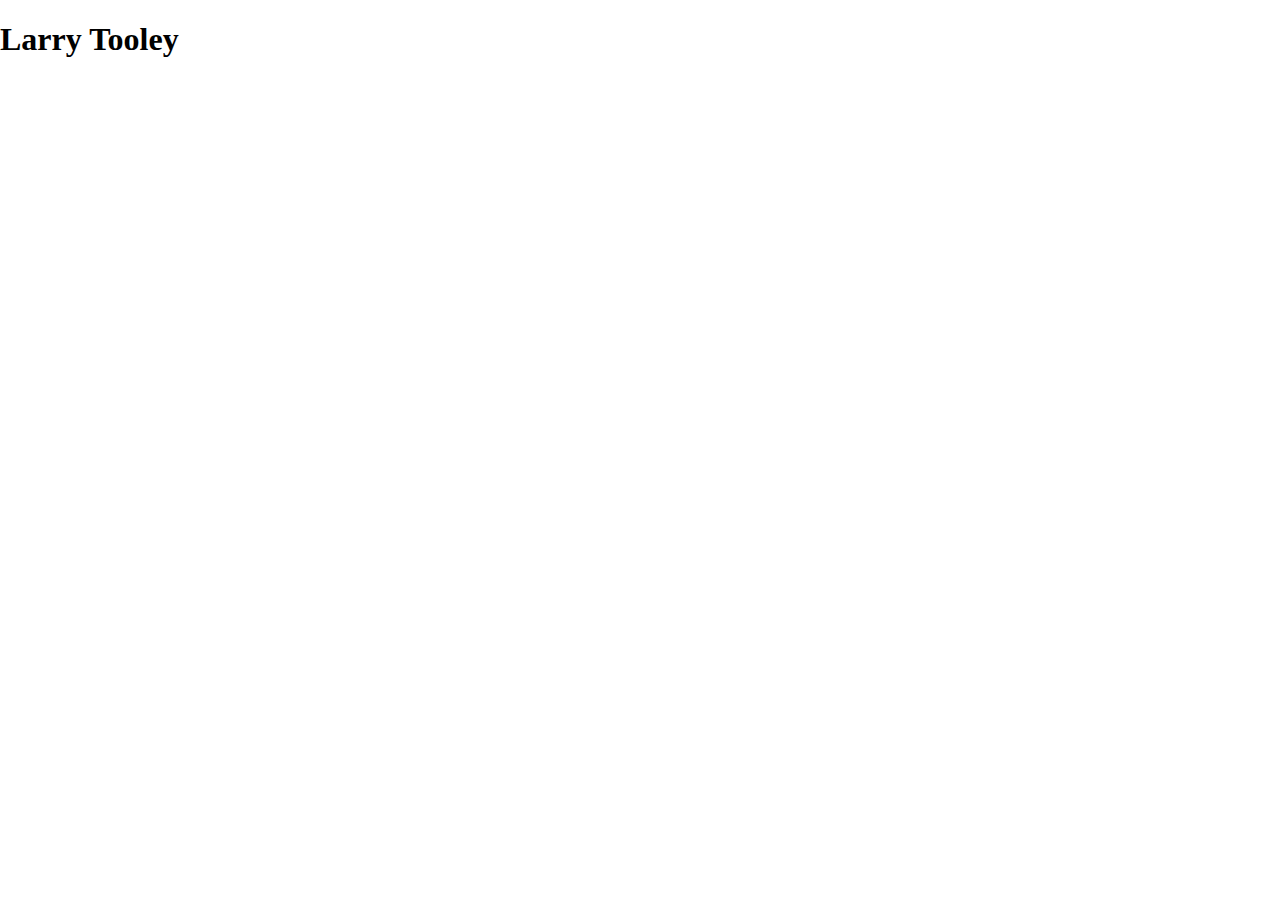
==== about.html @ 92db9edd "completes setup" ====
<!DOCTYPE html>
<html lang="en">
<head>
    <meta charset="UTF-8">
    <meta name="viewport" content="width=device-width, initial-scale=1.0">
    <meta http-equiv="X-UA-Compatible" content="ie=edge">
    <link rel="stylesheet" href="style.css">
    <title>About</title>
</head>
<body>
   <h1>Larry Tooley</h1> 
</body>
</html>
---- style.css ----
*,
*::before,
*::after {
    box-sizing: border-box;
}

body {
    margin: 0;
    padding: 0;
}
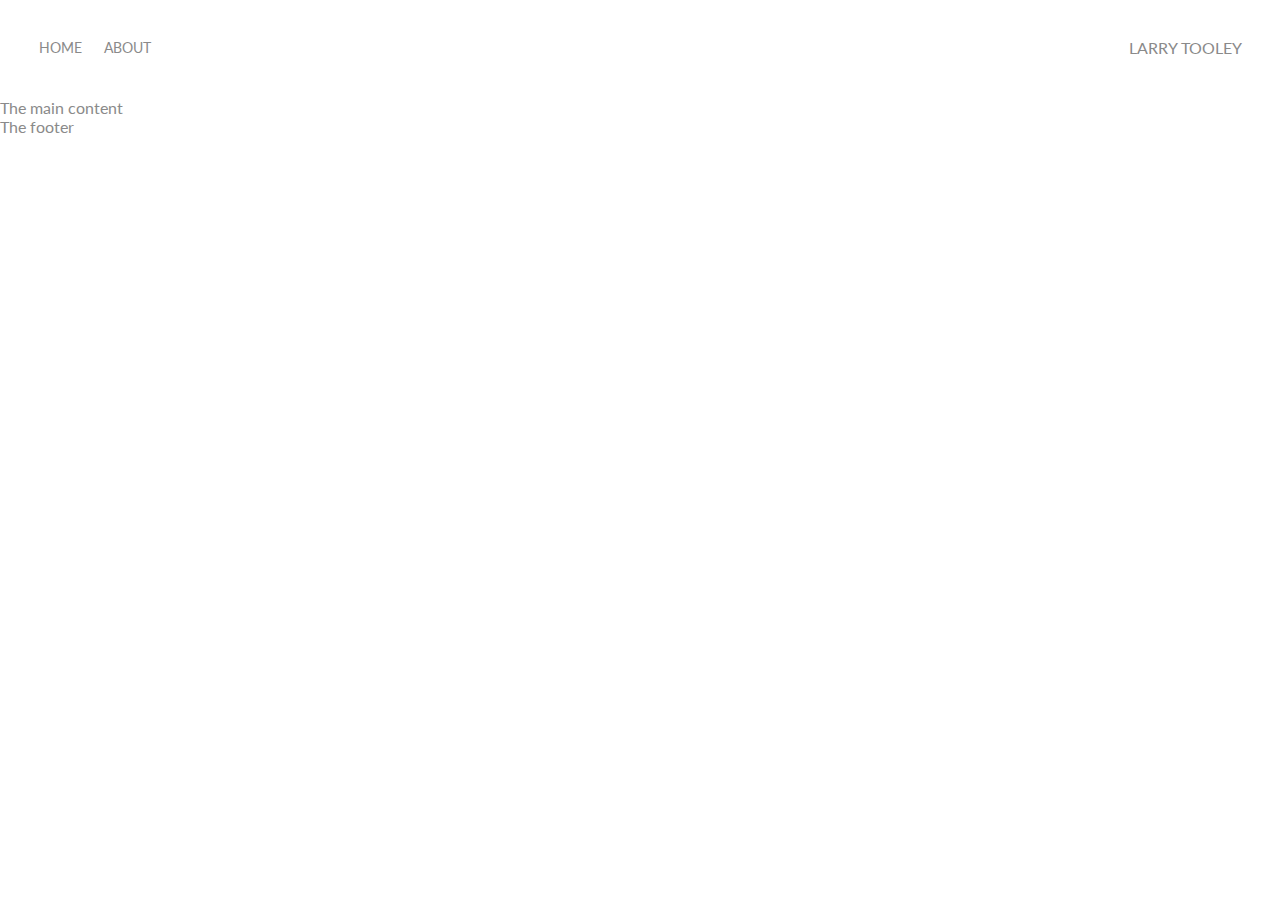
==== commit b2f2197e: "nav complete" ====
--- a/about.html
+++ b/about.html
@@ -1,13 +1,40 @@
 <!DOCTYPE html>
 <html lang="en">
+
 <head>
     <meta charset="UTF-8">
     <meta name="viewport" content="width=device-width, initial-scale=1.0">
     <meta http-equiv="X-UA-Compatible" content="ie=edge">
+    <link href="https://fonts.googleapis.com/css?family=Lato" rel="stylesheet">
     <link rel="stylesheet" href="style.css">
     <title>About</title>
 </head>
+
 <body>
-   <h1>Larry Tooley</h1> 
+    <div class="container">
+        <nav>
+            <div class="nav-links">
+                <div class="nav-link">
+                    <a href="./">Home</a>
+                </div>
+                <div class="nav-link">
+                    <a href="./about.html">About</a>
+                </div>
+            </div>
+            <div class="name">
+                <div class="brand">
+                    <div>Larry Tooley</div>
+                </div>
+            </div>
+        </nav>
+        <main>
+            The main content
+        </main>
+        <footer>
+            The footer
+        </footer>
+    </div>
+    <script src="./script.js"></script>
 </body>
+
 </html>--- a/style.css
+++ b/style.css
@@ -1,10 +1,52 @@
 *,
 *::before,
 *::after {
-    box-sizing: border-box;
+  box-sizing: border-box;
 }
 
 body {
-    margin: 0;
-    padding: 0;
-}+  margin: 0;
+  padding: 0;
+  color: #8a8a8a;
+  font-family: "Lato", sans-serif;
+}
+
+nav {
+  display: flex;
+  justify-content: space-between;
+  padding: 38px;
+}
+
+.nav-links {
+  display: flex;
+}
+
+nav .nav-links div {
+  margin-right: 20px;
+  font-size: 0.9em;
+  text-transform: uppercase;
+}
+
+.brand {
+  text-transform: uppercase;
+}
+
+.nav-link {
+  height: 22px;
+  border: 1px solid transparent;
+  transition: border-bottom 0.5s;
+}
+
+.nav-link a {
+  text-decoration: none;
+  color: inherit;
+  transition: color 0.5s;
+}
+
+.nav-link:hover {
+  border-bottom: 1px solid black;
+}
+
+.nav-link a:hover {
+  color: black;
+}
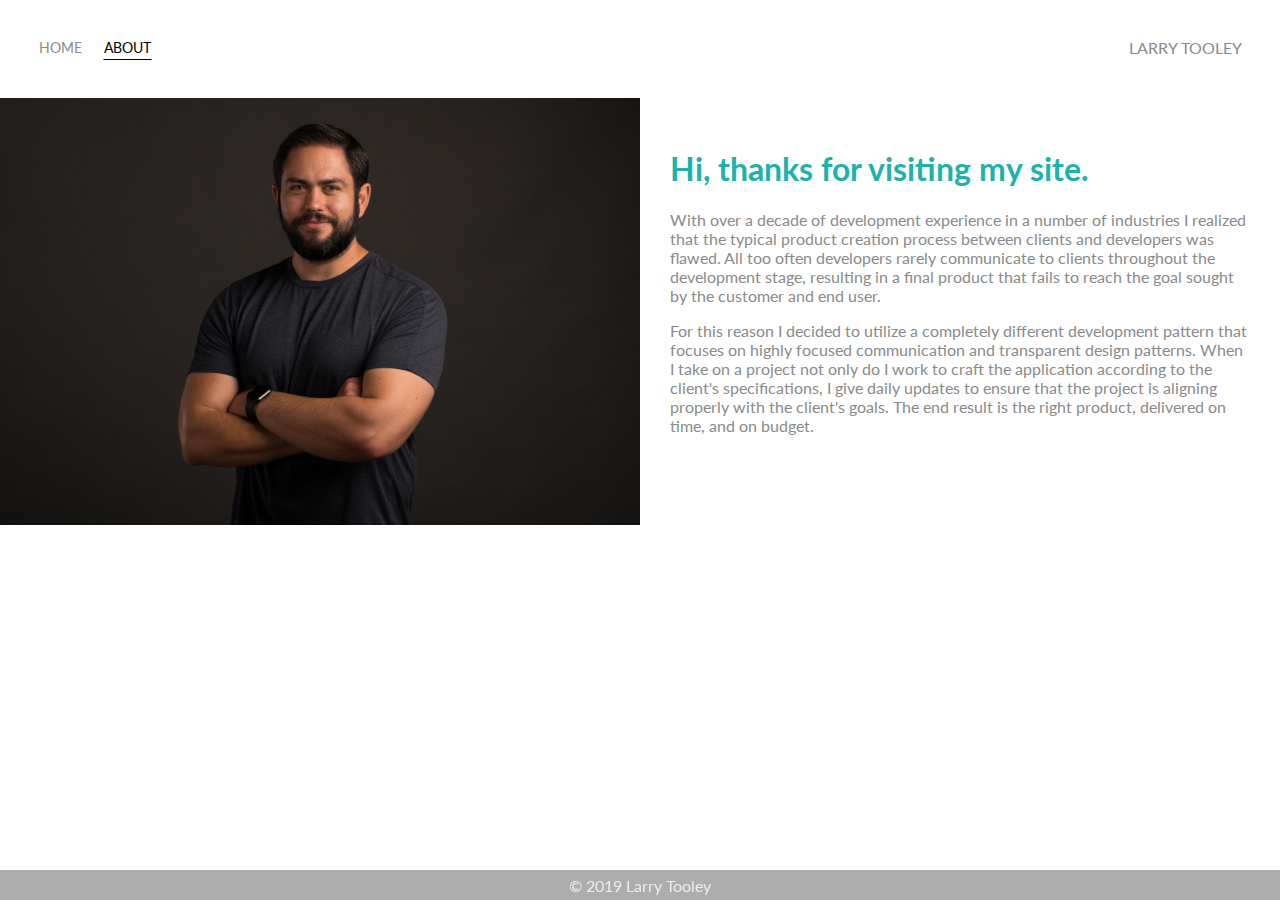
==== commit 0e827e93: "desktop site complete" ====
--- a/about.html
+++ b/about.html
@@ -17,7 +17,7 @@
                 <div class="nav-link">
                     <a href="./">Home</a>
                 </div>
-                <div class="nav-link">
+                <div class="nav-link active-nav-link">
                     <a href="./about.html">About</a>
                 </div>
             </div>
@@ -27,14 +27,40 @@
                 </div>
             </div>
         </nav>
-        <main>
-            The main content
-        </main>
-        <footer>
-            The footer
-        </footer>
+        <main class="about">
+            <div class="profile-img">
+                <img src="images/profile.jpg" alt="">
+            </div>
+
+            <div class="profile-content">
+                <h1>Hi, thanks for visiting my site.</h1>
+                <p>With over a decade of development experience in a number of industries I realized that the
+                    typical
+                    product creation
+                    process between clients and developers was flawed. All too often developers rarely communicate
+                    to
+                    clients throughout
+                    the development stage, resulting in a final product that fails to reach the goal sought by the
+                    customer and end
+                    user.
+                </p>
+
+                <p>For this reason I decided to utilize a completely different development pattern that focuses on
+                    highly focused
+                    communication and transparent design patterns. When I take on a project not only do I work to
+                    craft
+                    the application
+                    according to the client's specifications, I give daily updates to ensure that the project is
+                    aligning properly
+                    with the client's goals. The end result is the right product, delivered on time, and on budget.
+                </p>
+            </div>
     </div>
-    <script src="./script.js"></script>
+    </main>
+    <footer>
+        <div>&copy; 2019 Larry Tooley</div>
+    </footer>
+    </div>
 </body>
 
 </html>--- a/style.css
+++ b/style.css
@@ -1,3 +1,5 @@
+/* Base Styles */
+
 *,
 *::before,
 *::after {
@@ -9,9 +11,19 @@
   padding: 0;
   color: #8a8a8a;
   font-family: "Lato", sans-serif;
+  display: grid;
+  grid-template-columns: 1fr;
 }
 
+/* Nav Styles */
+
 nav {
+  position: fixed;
+  top: 0;
+  left: 0;
+  z-index: 999;
+  width: 100%;
+  background-color: white;
   display: flex;
   justify-content: space-between;
   padding: 38px;
@@ -50,3 +62,106 @@
 .nav-link a:hover {
   color: black;
 }
+
+.active-nav-link {
+  border-bottom: 1px solid black;
+}
+
+.active-nav-link a {
+  color: black !important;
+}
+
+/* Portfolio Styles */
+
+main {
+  display: grid;
+  grid-template-columns: 1fr 1fr 1fr;
+}
+
+.portfolio-item-wrapper {
+  position: relative;
+}
+
+.portfolio-img-background {
+  height: 350px;
+  width: 100%;
+  background-size: cover;
+  background-position: center;
+  background-repeat: no-repeat;
+}
+
+.img-text-wrapper {
+  position: absolute;
+  top: 0;
+  display: flex;
+  flex-direction: column;
+  justify-content: center;
+  align-items: center;
+  height: 100%;
+  text-align: center;
+  padding-left: 100px;
+  padding-right: 100px;
+}
+
+.logo-wrapper img {
+  width: 50%;
+  margin-bottom: 20px;
+}
+
+/* Portfolio Styles */
+
+main {
+  margin-top: 98px;
+}
+
+.img-text-wrapper .subtitle {
+  transition: 1s;
+  font-weight: 600;
+  color: transparent;
+}
+
+.img-text-wrapper:hover .subtitle {
+  font-weight: 600;
+  color: lightseagreen;
+}
+
+.img-darken {
+  transition: 1s;
+  filter: brightness(10%);
+}
+
+/* About Styles */
+
+main.about {
+  display: grid;
+  grid-template-columns: 1fr 1fr;
+}
+
+.profile-img img {
+  width: 100%;
+}
+
+.profile-content {
+  padding: 30px;
+}
+
+.profile-content h1 {
+  color: lightseagreen;
+}
+
+/* Footer Styles */
+
+footer {
+  width: 100%;
+  background: rgba(138, 138, 138, 0.7);
+  bottom: 0;
+  position: fixed;
+  height: 30px;
+  display: grid;
+  align-items: center;
+  justify-content: space-around;
+}
+
+footer div {
+  color: #eeeeee;
+}
